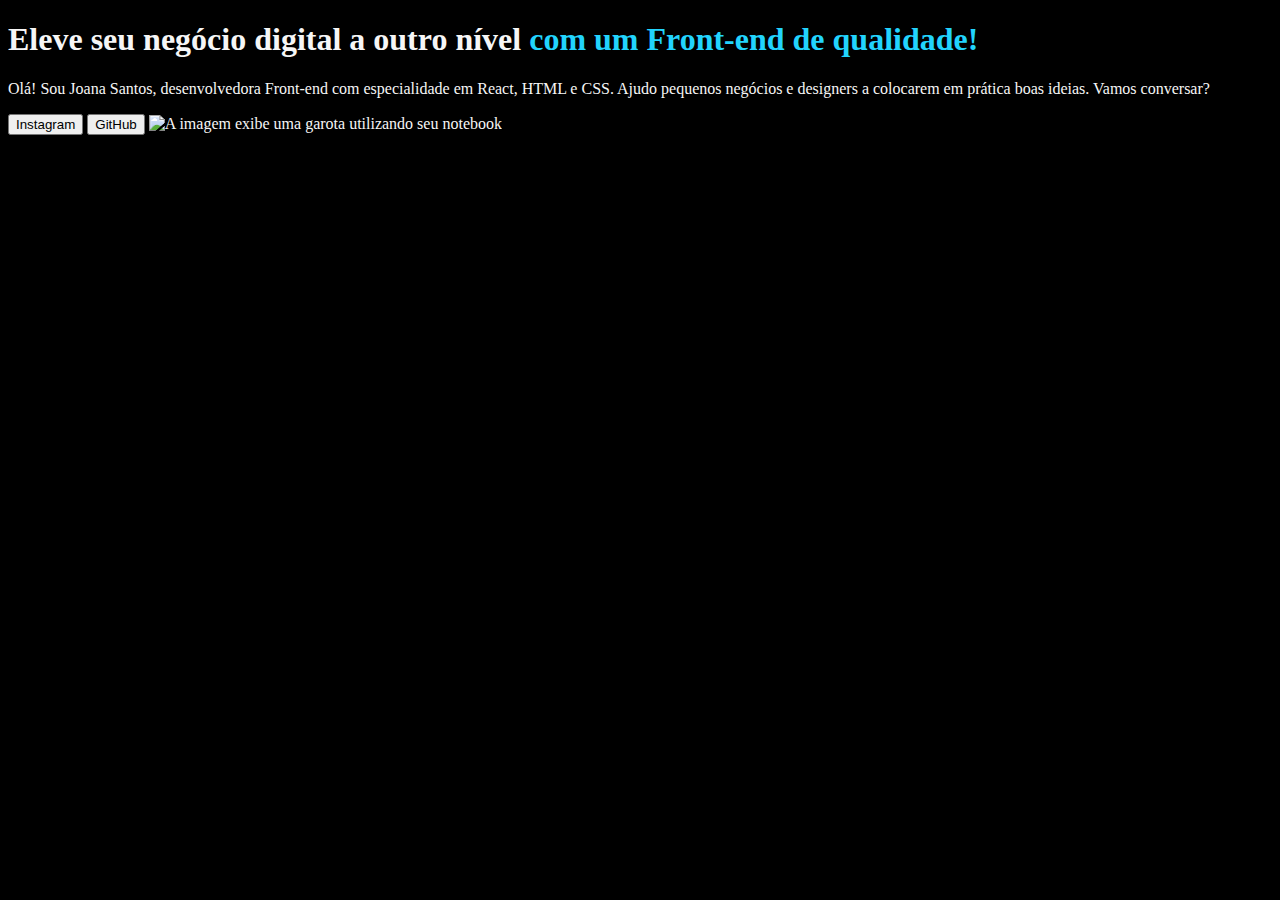
==== index.html @ 5724da13 "Primeiras estilizações no CSS" ====
<!DOCTYPE html>
<html lang="en">
<head>
    <meta charset="UTF-8">
    <meta http-equiv="X-UA-Compatible" content="IE=edge">
    <meta name="viewport" content="width=device-width, initial-scale=1.0">

    <link rel="stylesheet" href="style.css">

    <title>Portfólio</title>
</head>
<body>
    <header></header>
    <main>
        <h1>Eleve seu negócio digital a outro nível 
            <strong>com um Front-end de qualidade!</strong></h1>
        <p>Olá! Sou Joana Santos, desenvolvedora Front-end com especialidade em React, 
            HTML e CSS. Ajudo pequenos negócios e designers a colocarem em prática boas 
            ideias. Vamos conversar?
        </p>
        
        <a href="https://instagram.com"><button>Instagram</button></a>
        <a href="https://github.com"><button>GitHub</button></a>
    
        <img src="/images/Portfolio.svg" alt="A imagem exibe uma garota utilizando seu notebook">
    </main>
    <footer></footer>
</body>
</html>
---- style.css ----
body{
    background-color: #000000;
    color: #f6f6f6;
}

strong{
    color: #22d4fd;
}
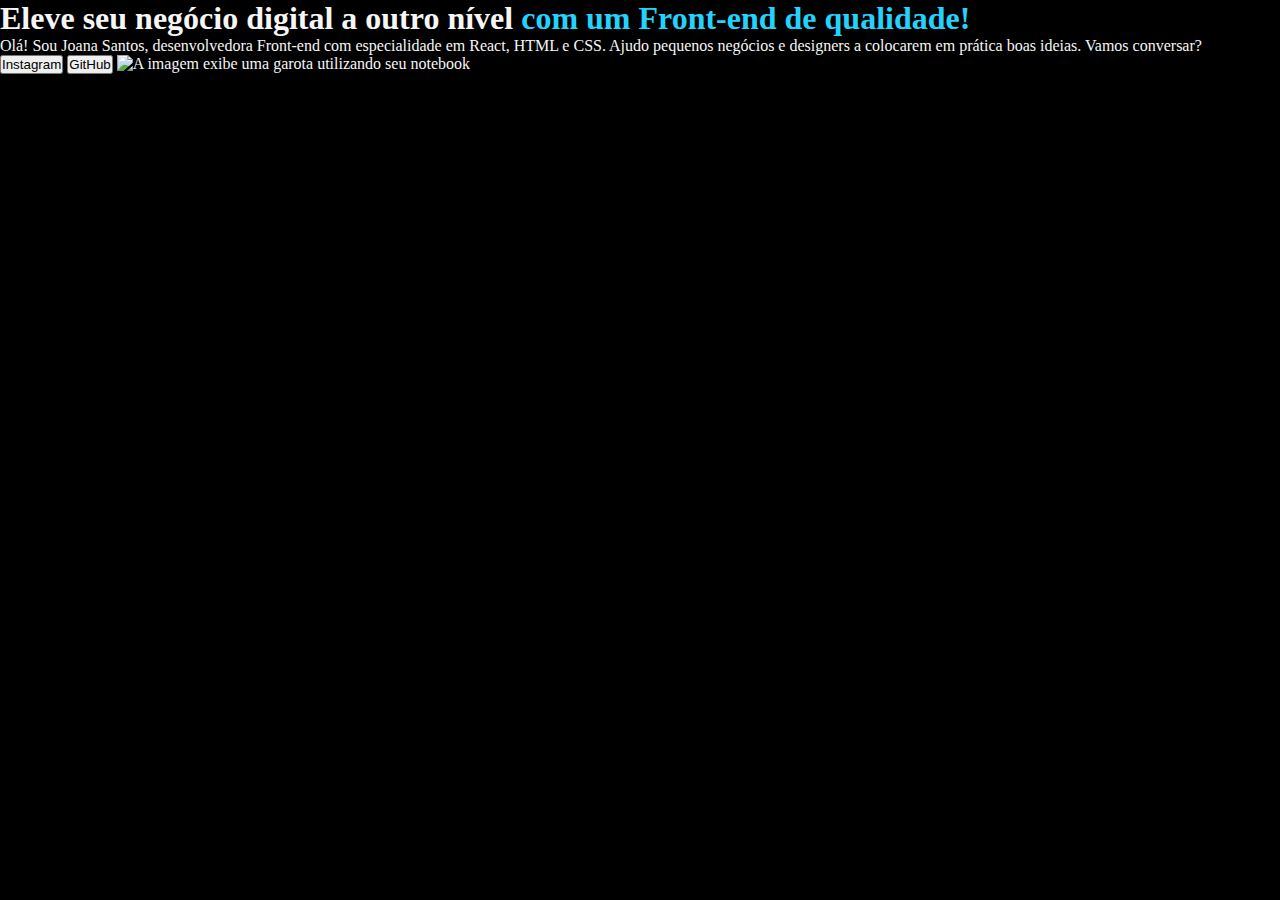
==== commit 41e5b178: "Utilizando classes no css" ====
--- a/index.html
+++ b/index.html
@@ -4,7 +4,7 @@
     <meta charset="UTF-8">
     <meta http-equiv="X-UA-Compatible" content="IE=edge">
     <meta name="viewport" content="width=device-width, initial-scale=1.0">
-
+    
     <link rel="stylesheet" href="style.css">
 
     <title>Portfólio</title>
@@ -13,7 +13,7 @@
     <header></header>
     <main>
         <h1>Eleve seu negócio digital a outro nível 
-            <strong>com um Front-end de qualidade!</strong></h1>
+            <strong class="titulo__destaque">com um Front-end de qualidade!</strong></h1>
         <p>Olá! Sou Joana Santos, desenvolvedora Front-end com especialidade em React, 
             HTML e CSS. Ajudo pequenos negócios e designers a colocarem em prática boas 
             ideias. Vamos conversar?
--- a/style.css
+++ b/style.css
@@ -1,8 +1,16 @@
+* {
+    margin: 0;
+    padding: 0;
+}
+
 body{
+    height: 100vh;
+    width: 100vw;
+    box-sizing: border-box;
     background-color: #000000;
     color: #f6f6f6;
 }
 
-strong{
+.titulo__destaque{
     color: #22d4fd;
 }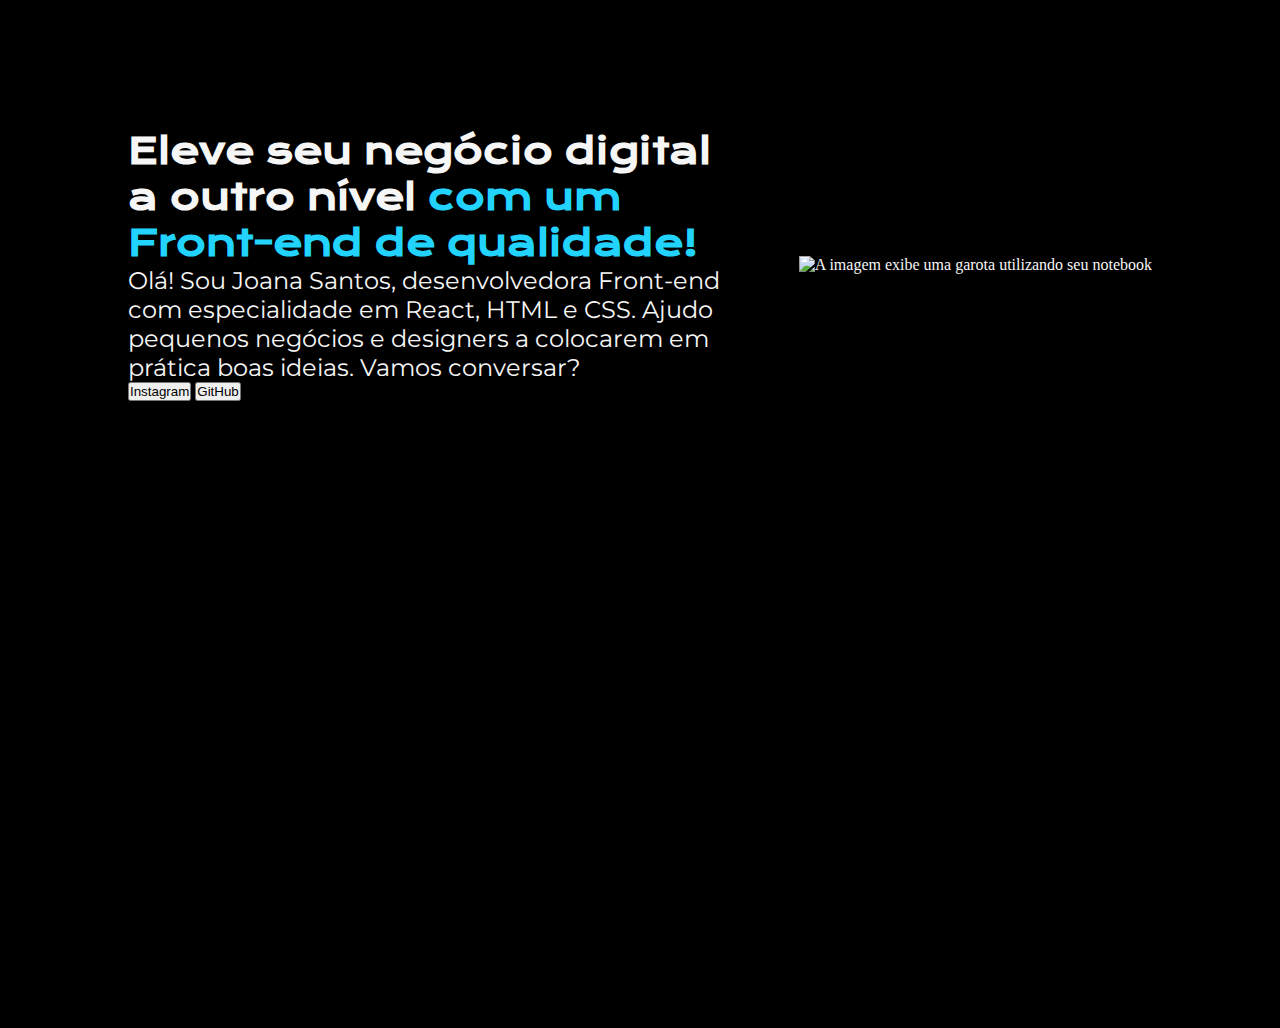
==== commit 7a7b5b46: "Utilizando conceitos de flexbox" ====
--- a/index.html
+++ b/index.html
@@ -11,18 +11,21 @@
 </head>
 <body>
     <header></header>
-    <main>
-        <h1>Eleve seu negócio digital a outro nível 
-            <strong class="titulo__destaque">com um Front-end de qualidade!</strong></h1>
-        <p>Olá! Sou Joana Santos, desenvolvedora Front-end com especialidade em React, 
-            HTML e CSS. Ajudo pequenos negócios e designers a colocarem em prática boas 
-            ideias. Vamos conversar?
-        </p>
+    <main class="apresentacao">
+        <section class="apresentacao__conteudo">
+            <h1 class="apresentacao__conteudo__titulo">Eleve seu negócio digital a outro nível 
+            <strong class="apresentacao__conteudo__titulo__destaque">com um Front-end de qualidade!</strong></h1>
+            <p class="apresentacao__conteudo__texto">Olá! Sou Joana Santos, desenvolvedora Front-end com especialidade em React, 
+                HTML e CSS. Ajudo pequenos negócios e designers a colocarem em prática boas 
+                ideias. Vamos conversar?
+            </p>
         
-        <a href="https://instagram.com"><button>Instagram</button></a>
-        <a href="https://github.com"><button>GitHub</button></a>
-    
-        <img src="/images/Portfolio.svg" alt="A imagem exibe uma garota utilizando seu notebook">
+            <a href="https://instagram.com"><button>Instagram</button></a>
+            <a href="https://github.com"><button>GitHub</button></a>
+        </section>
+        <section>
+            <img src="/images/Portfolio.svg" alt="A imagem exibe uma garota utilizando seu notebook">
+        </section>
     </main>
     <footer></footer>
 </body>
--- a/style.css
+++ b/style.css
@@ -1,3 +1,5 @@
+@import url('https://fonts.googleapis.com/css2?family=Krona+One&family=Montserrat&display=swap');
+
 * {
     margin: 0;
     padding: 0;
@@ -5,12 +7,32 @@
 
 body{
     height: 100vh;
-    width: 100vw;
     box-sizing: border-box;
     background-color: #000000;
     color: #f6f6f6;
 }
 
-.titulo__destaque{
+.apresentacao{
+    margin: 10%;
+    display: flex;
+    align-items: center;
+    justify-content: space-between;
+}
+
+.apresentacao__conteudo{
+    width: 615px;
+}
+
+.apresentacao__conteudo__titulo{
+    font-size: 36px;
+    font-family: 'Krona One', sans-serif;
+}
+
+.apresentacao__conteudo__titulo__destaque{
     color: #22d4fd;
+}
+
+.apresentacao__conteudo__texto{
+    font-size: 24px;
+    font-family: 'Montserrat', sans-serif;
 }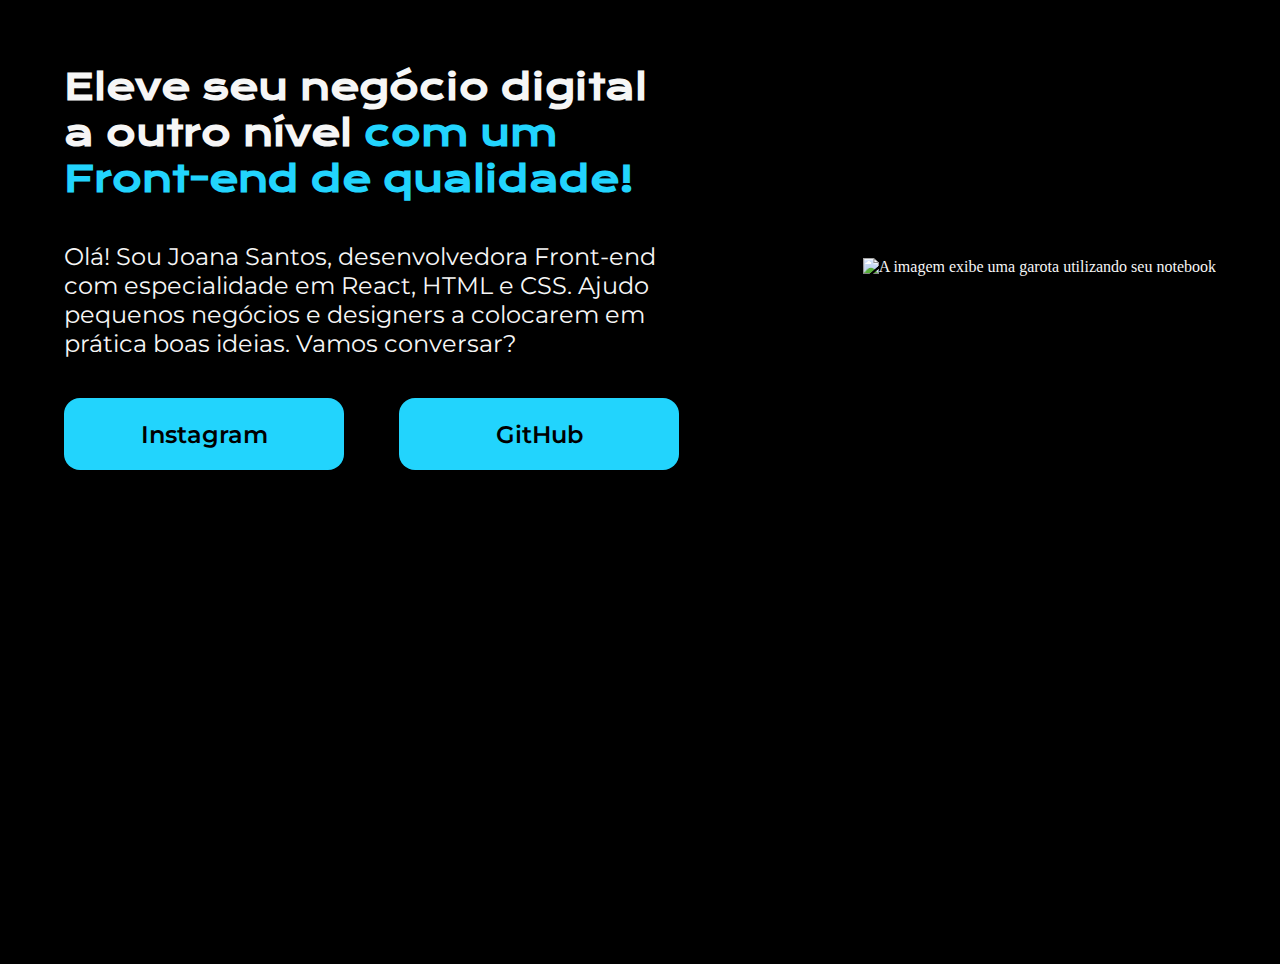
==== commit f2469de7: "Aplicando estilizações em âncoras" ====
--- a/index.html
+++ b/index.html
@@ -19,9 +19,10 @@
                 HTML e CSS. Ajudo pequenos negócios e designers a colocarem em prática boas 
                 ideias. Vamos conversar?
             </p>
-        
-            <a href="https://instagram.com"><button>Instagram</button></a>
-            <a href="https://github.com"><button>GitHub</button></a>
+            <div class="apresentacao__conteudo__links">
+                <a class="apresentacao__conteudo__links__link" href="https://instagram.com">Instagram</a>
+                <a class="apresentacao__conteudo__links__link" href="https://github.com">GitHub</a>
+            </div>
         </section>
         <section>
             <img src="/images/Portfolio.svg" alt="A imagem exibe uma garota utilizando seu notebook">
--- a/style.css
+++ b/style.css
@@ -1,4 +1,4 @@
-@import url('https://fonts.googleapis.com/css2?family=Krona+One&family=Montserrat&display=swap');
+@import url('https://fonts.googleapis.com/css2?family=Krona+One&family=Montserrat:wght@400;600&display=swap');
 
 * {
     margin: 0;
@@ -13,7 +13,7 @@
 }
 
 .apresentacao{
-    margin: 10%;
+    margin: 5%;
     display: flex;
     align-items: center;
     justify-content: space-between;
@@ -21,6 +21,9 @@
 
 .apresentacao__conteudo{
     width: 615px;
+    display: flex;
+    flex-direction: column;
+    gap: 40px;
 }
 
 .apresentacao__conteudo__titulo{
@@ -35,4 +38,22 @@
 .apresentacao__conteudo__texto{
     font-size: 24px;
     font-family: 'Montserrat', sans-serif;
+}
+
+.apresentacao__conteudo__links{
+    display: flex;
+    justify-content: space-between;
+}
+
+.apresentacao__conteudo__links__link{
+    text-decoration: none;
+    color: #000000;
+    font-family: 'Montserrat', sans-serif;
+    font-size: 24px;
+    font-weight: 600;
+    background-color: #22d4fd;
+    width: 280px;
+    border-radius: 16px;
+    text-align: center;
+    padding: 21.5px 0;
 }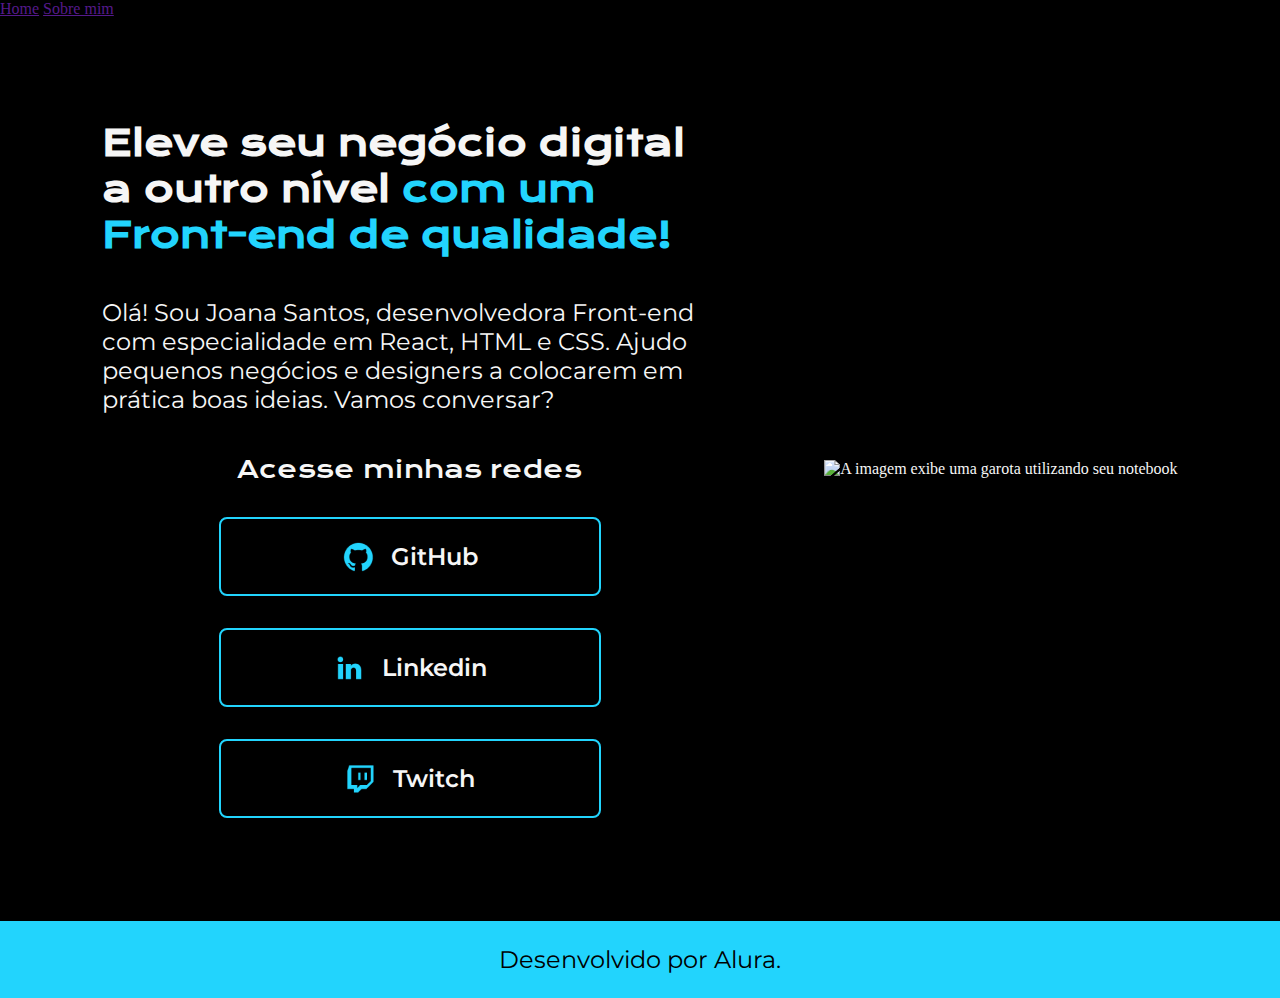
==== commit f019e78a: "Estilizando header e footer" ====
--- a/index.html
+++ b/index.html
@@ -10,7 +10,12 @@
     <title>Portfólio</title>
 </head>
 <body>
-    <header></header>
+    <header class="cabecalho">
+        <nav class="cabecalho__menu">
+            <a href="" class="cabecalho__menu__link">Home</a>
+            <a href="" class="cabecalho__menu__link">Sobre mim</a>
+        </nav>
+    </header>
     <main class="apresentacao">
         <section class="apresentacao__conteudo">
             <h1 class="apresentacao__conteudo__titulo">Eleve seu negócio digital a outro nível 
@@ -20,14 +25,27 @@
                 ideias. Vamos conversar?
             </p>
             <div class="apresentacao__conteudo__links">
-                <a class="apresentacao__conteudo__links__link" href="https://instagram.com">Instagram</a>
-                <a class="apresentacao__conteudo__links__link" href="https://github.com">GitHub</a>
+                <h2 class="apresentacao__conteudo__links__subtitulo">Acesse minhas redes</h2>
+                <a class="apresentacao__conteudo__links__link" href="https://github.com">
+                    <img src="assets/github.png" alt="">
+                    GitHub
+                </a>
+                <a class="apresentacao__conteudo__links__link" href="https://linkedin.com">
+                    <img src="assets/linkedin.png" alt="">
+                    Linkedin
+                </a>
+                <a class="apresentacao__conteudo__links__link" href="https://twitch.com">
+                    <img src="assets/twitch.png" alt="">
+                    Twitch
+                </a>
             </div>
         </section>
         <section>
-            <img src="/images/Portfolio.svg" alt="A imagem exibe uma garota utilizando seu notebook">
+            <img src="assets/Portfolio.svg" alt="A imagem exibe uma garota utilizando seu notebook">
         </section>
     </main>
-    <footer></footer>
+    <footer class="rodape">
+        <p>Desenvolvido por Alura.</p>
+    </footer>
 </body>
 </html>--- a/style.css
+++ b/style.css
@@ -6,14 +6,13 @@
 }
 
 body{
-    height: 100vh;
     box-sizing: border-box;
     background-color: #000000;
     color: #f6f6f6;
 }
 
 .apresentacao{
-    margin: 5%;
+    padding: 8%;
     display: flex;
     align-items: center;
     justify-content: space-between;
@@ -42,18 +41,46 @@
 
 .apresentacao__conteudo__links{
     display: flex;
-    justify-content: space-between;
+    flex-direction: column;
+    align-items: center;
+    gap: 32px;
+}
+
+.apresentacao__conteudo__links__subtitulo{
+    font-size: 24px;
+    font-family: 'Krona One', sans-serif;
+    font-weight: 400;
 }
 
 .apresentacao__conteudo__links__link{
+    display: flex;
+    align-items: center;
+    justify-content: center;
+    gap: 16px;
     text-decoration: none;
-    color: #000000;
+    color: #f6f6f6;
     font-family: 'Montserrat', sans-serif;
     font-size: 24px;
     font-weight: 600;
-    background-color: #22d4fd;
-    width: 280px;
-    border-radius: 16px;
+    background-color: #000000;
+    width: 378px;
+    border-radius: 8px;
     text-align: center;
     padding: 21.5px 0;
+    border: 2px solid #22d4fd;
+}
+
+.apresentacao__conteudo__links__link:hover{
+    background-color: #272727;
+    transition: 0.5s;
+}
+
+.rodape{
+    padding: 24px;
+    background-color: #22d4fd;
+    color: #000000;
+    text-align: center;
+    font-family: 'Montserrat', sans-serif;
+    font-size: 24px;
+    font-weight: 400;
 }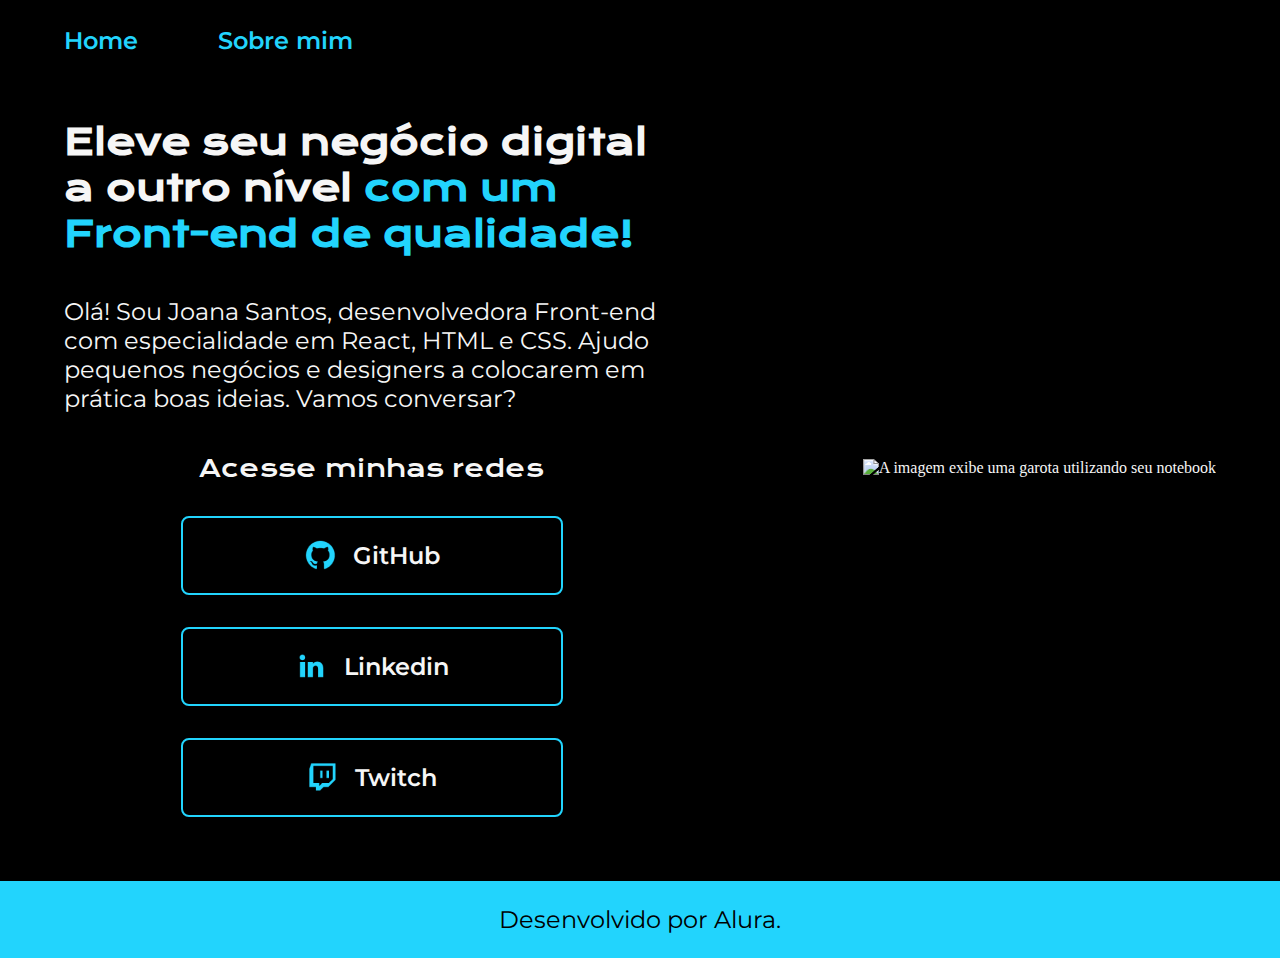
==== commit 778949b5: "Criação da página about" ====
--- a/index.html
+++ b/index.html
@@ -5,15 +5,15 @@
     <meta http-equiv="X-UA-Compatible" content="IE=edge">
     <meta name="viewport" content="width=device-width, initial-scale=1.0">
     
-    <link rel="stylesheet" href="style.css">
+    <link rel="stylesheet" href="./styles/style.css">
 
     <title>Portfólio</title>
 </head>
 <body>
     <header class="cabecalho">
         <nav class="cabecalho__menu">
-            <a href="" class="cabecalho__menu__link">Home</a>
-            <a href="" class="cabecalho__menu__link">Sobre mim</a>
+            <a href="index.html" class="cabecalho__menu__link">Home</a>
+            <a href="about.html" class="cabecalho__menu__link">Sobre mim</a>
         </nav>
     </header>
     <main class="apresentacao">
--- a/styles/style.css
+++ b/styles/style.css
@@ -0,0 +1,103 @@
+@import url('https://fonts.googleapis.com/css2?family=Krona+One&family=Montserrat:wght@400;600&display=swap');
+
+* {
+    margin: 0;
+    padding: 0;
+}
+
+body{
+    box-sizing: border-box;
+    background-color: #000000;
+    color: #f6f6f6;
+}
+
+.cabecalho{
+    padding: 2% 0% 0% 5%;
+}
+
+.cabecalho__menu{
+    display: flex;
+    gap: 80px;
+}
+
+.cabecalho__menu__link{
+    color: #22d4fd;
+    font-size: 24px;
+    font-family: 'Montserrat', sans-serif;
+    font-weight: 600;
+    text-decoration: none;
+}
+
+.apresentacao{
+    padding: 5%;
+    display: flex;
+    align-items: center;
+    justify-content: space-between;
+}
+
+.apresentacao__conteudo{
+    width: 615px;
+    display: flex;
+    flex-direction: column;
+    gap: 40px;
+}
+
+.apresentacao__conteudo__titulo{
+    font-size: 36px;
+    font-family: 'Krona One', sans-serif;
+}
+
+.apresentacao__conteudo__titulo__destaque{
+    color: #22d4fd;
+}
+
+.apresentacao__conteudo__texto{
+    font-size: 24px;
+    font-family: 'Montserrat', sans-serif;
+}
+
+.apresentacao__conteudo__links{
+    display: flex;
+    flex-direction: column;
+    align-items: center;
+    gap: 32px;
+}
+
+.apresentacao__conteudo__links__subtitulo{
+    font-size: 24px;
+    font-family: 'Krona One', sans-serif;
+    font-weight: 400;
+}
+
+.apresentacao__conteudo__links__link{
+    display: flex;
+    align-items: center;
+    justify-content: center;
+    gap: 16px;
+    text-decoration: none;
+    color: #f6f6f6;
+    font-family: 'Montserrat', sans-serif;
+    font-size: 24px;
+    font-weight: 600;
+    background-color: #000000;
+    width: 378px;
+    border-radius: 8px;
+    text-align: center;
+    padding: 21.5px 0;
+    border: 2px solid #22d4fd;
+}
+
+.apresentacao__conteudo__links__link:hover{
+    background-color: #272727;
+    transition: 0.5s;
+}
+
+.rodape{
+    padding: 24px;
+    background-color: #22d4fd;
+    color: #000000;
+    text-align: center;
+    font-family: 'Montserrat', sans-serif;
+    font-size: 24px;
+    font-weight: 400;
+}